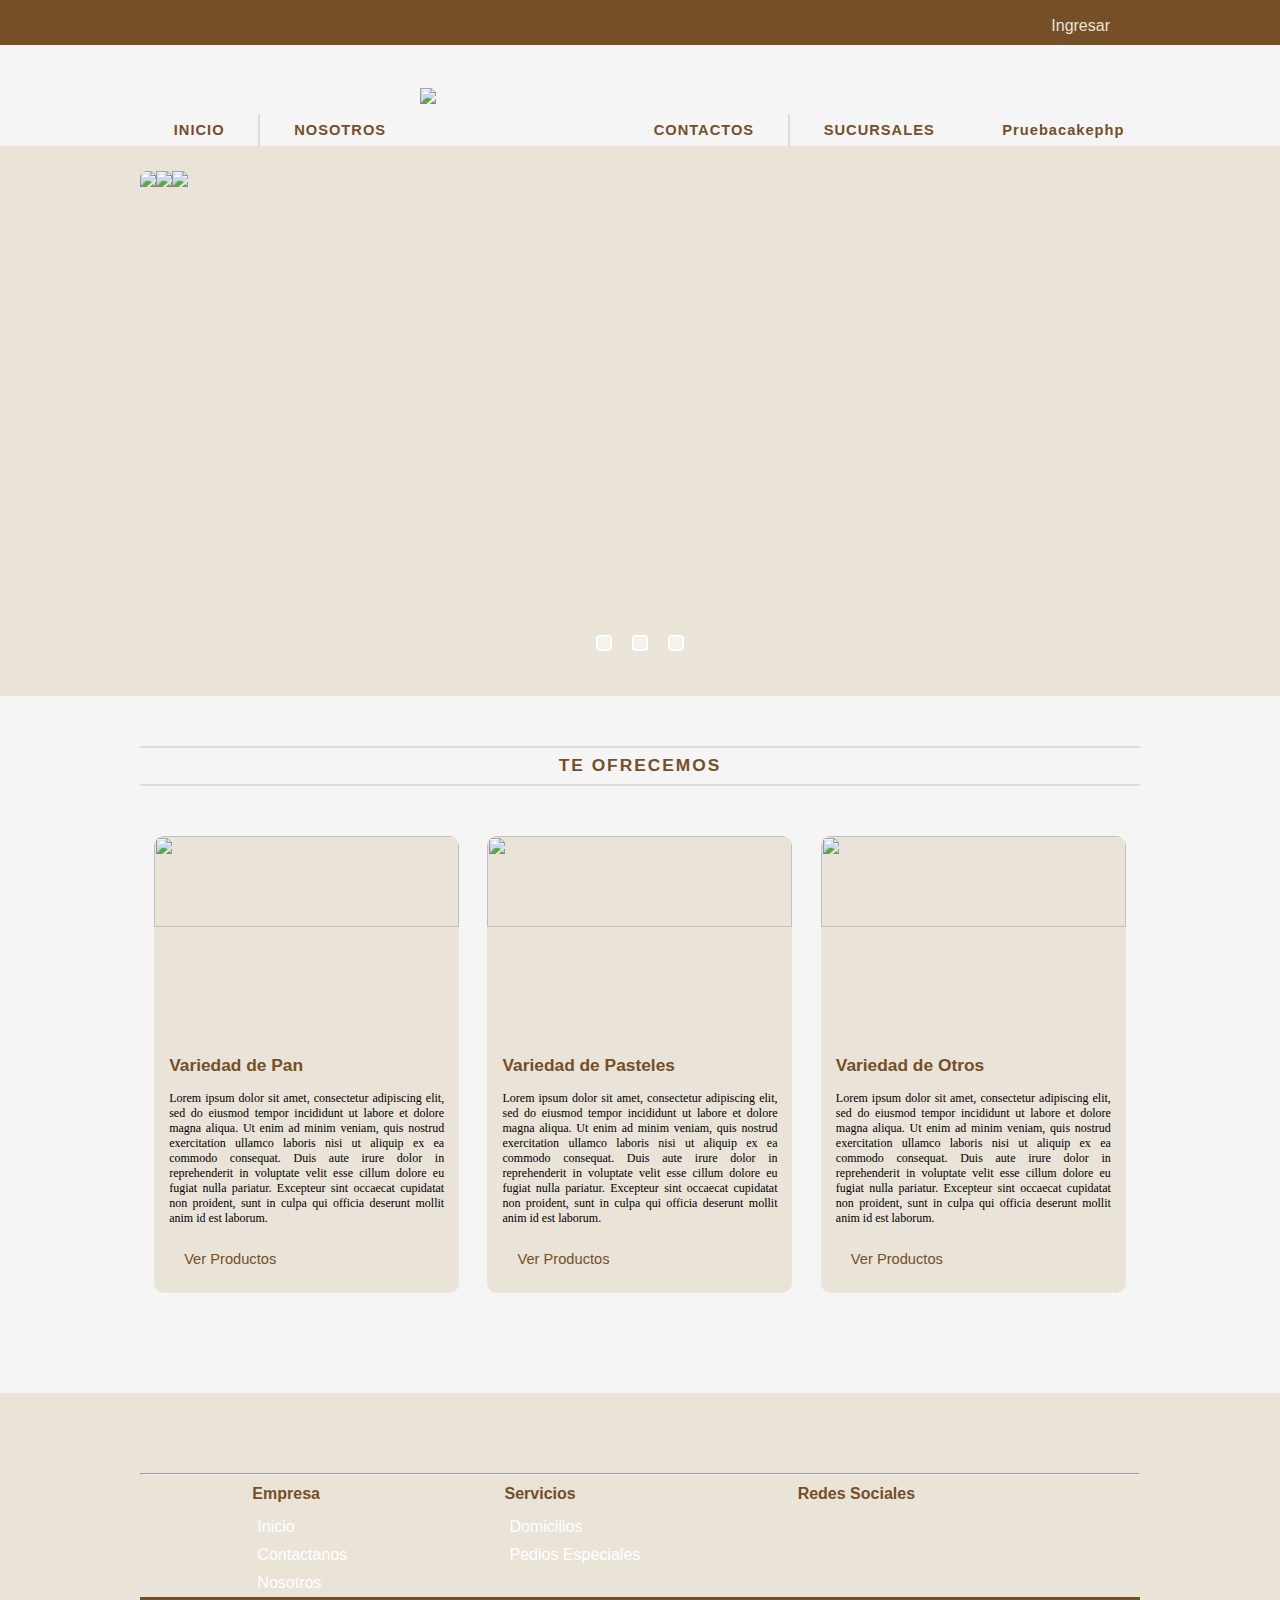
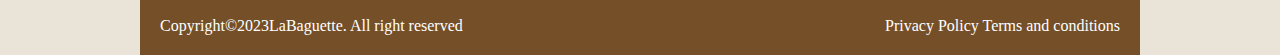
==== Index.html @ 3992114c "update" ====
<!DOCTYPE html>
<html lang="en">
<head>
    <meta charset="UTF-8">
    <meta http-equiv="X-UA-Compatible" content="IE=edge">
    <meta name="viewport" content="width=device-width, initial-scale=1.0">
    <link rel="stylesheet" href="assets/css/Default-Styles/EstilosIndex.css">
    <link rel="stylesheet" href="assets/css/Default-Styles/PagarCarrito.css">
    <link rel="icon" href="https://raw.githubusercontent.com/Ronaldo07rgr/Repositorio_LaBaguette/master/assets/Icon/LaBaguette.ico">
    <link rel="stylesheet" href="https://use.fontawesome.com/releases/v5.6.3/css/all.css" integrity="sha384-UHRtZLI+pbxtHCWp1t77Bi1L4ZtiqrqD80Kn4Z8NTSRyMA2Fd33n5dQ8lWUE00s/" crossorigin="anonymous">
    <meta name="viewport" content="width=device-width, initial-scale=1.0">
    <link rel="stylesheet" href="assets/css/Default-Styles/Footer-and-Header.css">
    <script src="main.js"></script>
    <title>LaBaguette | Horneamos con amor</title>
</head>

<body>
     <div class="parent-container">
         <header>
             <div class="menu_encabezadop1">
             <!-- Encabezado Parte 1: este código HTML describe una sección de encabezado que incluye enlaces a las páginas de redes sociales del usuario, enlaces para iniciar sesión en el sitio web y un ícono de carrito de compras.-->
              <div class="conteiner">
                <div class="social">
                  <ul>
                    <li>
                      <a href="https://www.facebook.com/ronaldo.stiven52">
                        <i class="fab fa-facebook-f icon"></i>
                      </a>
                    </li>
              
                    <li>
                      <a href="#">
                        <i class="fab fa-twitter icon"></i>
                      </a>
                    </li>
              
                    <li>
                      <a href="https://wa.me/+573154875304">
                        <i class="fab fa-whatsapp icon"></i>
                      </a>
                    </li>
              
                    <li>
                      <a href="https://www.instagram.com/ronaldo07_rg/">
                        <i class="fab fa-instagram icon"></i>
                      </a>
                    </li>
                  </ul>
              
                  <div class="user">
                    <a href="/usuario.html">
                      <i class="fa fa-user"></i>
                    </a>
                    <a href="IniciarSesion.html">
                      <span>Ingresar</span>
                    </a>
              
                  </div>
              
                  <div class="shopping">
                    <i class="fa fa-shopping-cart" onclick="showCartMenu()"></i>
                    <div class="cart-menu" id="cartMenu">
                      <h2>Mi Carrito</h2>
                      <div class="direction">
                        <i class="fas fa-map-marker-alt"></i>
                        <p>Direccion de Residencia</p>
                      </div>
                      <hr>
                      <button class="close" onclick="hideCartMenu()">X</button>
                      <div class="cart-items">

                      </div>
                      <div class="buttons">
                        <button id="button1">Seleccionar metodo de pago</button>
                        <div>
                          <button class="button-option" onclick="selectButton(this)">Domicilio</button>
                          <button class="button-option" onclick="selectButton(this)">Ir a la tienda</button>
                        </div>
                        <div class="cam">
                                    
                            <button class="bott" id="subtotal">Pagar   Subtotal: $10.000</button>
                          </div>
                      </div>
                    </div>
                  </div>
                </div>
              </div>
            </div>
            

            <div class="conteiner">
            <!-- Encabezado Parte 2 menu: este código HTML describe una sección de encabezado que incluye una barra de navegación con enlaces a diferentes páginas del sitio web y un logotipo.-->  
                <div class="menuconteiner">

                    <div class="menu">

                        <nav>
                            <a href="#"><p>INICIO</p></a>
                            <a href="#" class="has-submenu"><p>NOSOTROS</p></a>
                            <ul class="submenu">
                              <li><a href="Nosotros.html">MISION Y VISION</a></li>
                              <li><a href="Nosotros.html">QUIENES SOMOS</a></li>
                            </ul>
                        </nav>
                        
                        <div class="logo">
                            <img src="https://github.com/Ronaldo07rgr/Repositorio_LaBaguette/blob/master/assets/static/Encabezado%20y%20pie%20de%20pagina/LaBaguette-Encabezado.png?raw=true">
                        </div>

                        <nav>
                            <a href="Contactos.html"><p>CONTACTOS</p></a>
                            <a href="Sucursales.html"><p>SUCURSALES</p></a>
                            <a href="py1\index.php"><p>Pruebacakephp</p></a>
                          
                        </nav>
                
                    </div>
                </div>
            </div>
        </header>
    
        <main>
        <!-- Este código HTML representa la sección principal de una página web, que contiene un carrusel de imágenes con botones de paginación para cambiar entre ellas. La sección se encuentra dentro de una etiqueta <main>, que indica que es el contenido principal de la página.
        El carrusel de imágenes está implementado mediante la etiqueta <input> con el atributo type establecido en "radio", que se utiliza para mantener un control de la imagen que se está mostrando actualmente. Cada imagen se muestra dentro de un contenedor con la clase "img", y las imágenes son referenciadas por sus URLs en el atributo src de la etiqueta <img>.
        Finalmente, los botones de paginación se implementan mediante etiquetas <label> que están vinculadas a cada imagen mediante el atributo for con el mismo valor que el atributo id de la etiqueta <input> correspondiente.-->
            <div class="hero">
                <div class="conteiner-slider">

                    <input type="radio" id="1" name="slider-img" hidden/>
                    <input type="radio" id="2" name="slider-img" hidden/>
                    <input type="radio" id="3" name="slider-img" hidden/>

                        <div class="slider">

                            <div class="img">
                                <img src="https://github.com/Ronaldo07rgr/Repositorio_LaBaguette/blob/master/assets/static/Carrusel%20Index/Carrusel%20(1).webp?raw=true">
                            </div>
                    
                            <div class="img">
                                <img src="https://github.com/Ronaldo07rgr/Repositorio_LaBaguette/blob/master/assets/static/Carrusel%20Index/Carrusel%20(2).webp?raw=true">
                            </div>
                    
                            <div class="img">
                                <img src="https://github.com/Ronaldo07rgr/Repositorio_LaBaguette/blob/master/assets/static/Carrusel%20Index/Carrusel%20(3).webp?raw=true">
                            </div>

                        </div>
                    
                        <div class="pagination">

                            <label class="img-pag" for="1">
                                <img src="https://github.com/Ronaldo07rgr/Repositorio_LaBaguette/blob/master/assets/static/Carrusel%20Index/Carrusel%20(1).webp?raw=true">
                            </label>
                    
                            <label class="img-pag" for="2">
                                <img src="https://github.com/Ronaldo07rgr/Repositorio_LaBaguette/blob/master/assets/static/Carrusel%20Index/Carrusel%20(2).webp?raw=true">
                            </label>
                    
                            <label class="img-pag" for="3">
                                <img src="https://github.com/Ronaldo07rgr/Repositorio_LaBaguette/blob/master/assets/static/Carrusel%20Index/Carrusel%20(3).webp?raw=true">
                            </label>

                        </div>
                </div>
            </div>

        </main>

        <aside>
        <!--Este código HTML corresponde a una sección de una página web que presenta los productos que ofrece un negocio de panadería y repostería. La sección está estructurada en tres columnas que contienen imágenes, títulos, descripciones y botones para ver más detalles de cada producto.
        Cada columna se define con la clase "letters" y contiene una imagen del producto y un bloque de texto que incluye el título y descripción del mismo. Además, cada columna tiene un botón "Ver Productos" que lleva a otra página donde se pueden ver más detalles sobre los productos.
        La sección está contenida dentro de un elemento <aside>, que se utiliza comúnmente para contenido secundario que complementa el contenido principal de la página.-->
            <div class="conteiner">
                <div>
                    <h2>te ofrecemos</h2>
                </div>
                
                <div class="letter-content">

                    <div class="letters">
                        <img src="https://github.com/Ronaldo07rgr/Repositorio_LaBaguette/blob/master/assets/static/Carts/Variedad%20De%20Pan.webp?raw=true">
                        
                        <div>

                            <h3>Variedad de Pan</h3>
                            <p>Lorem ipsum dolor sit amet, consectetur adipiscing elit, sed do eiusmod tempor incididunt ut labore et dolore magna aliqua. Ut enim ad minim veniam, quis nostrud exercitation ullamco laboris nisi ut aliquip ex ea commodo consequat. Duis aute irure dolor in reprehenderit in voluptate velit esse cillum dolore eu fugiat nulla pariatur. Excepteur sint occaecat cupidatat non proident, sunt in culpa qui officia deserunt mollit anim id est laborum.</p>
                            <section>
                                <a href="CatalogoPan.html">
                                    <button>
                                        <span></span>
                                        <span></span>
                                        <span></span>
                                        <span></span>
                                        Ver Productos
                                    </button>
                                </a>
                            </section>

                        </div>
                    </div>

                    <div class="letters">

                        <img src="https://github.com/Ronaldo07rgr/Repositorio_LaBaguette/blob/master/assets/static/Carts/Variedad%20De%20Pasteles.webp?raw=true">
                        
                        <div>

                            <h3>Variedad de Pasteles</h3>
                            <p>Lorem ipsum dolor sit amet, consectetur adipiscing elit, sed do eiusmod tempor incididunt ut labore et dolore magna aliqua. Ut enim ad minim veniam, quis nostrud exercitation ullamco laboris nisi ut aliquip ex ea commodo consequat. Duis aute irure dolor in reprehenderit in voluptate velit esse cillum dolore eu fugiat nulla pariatur. Excepteur sint occaecat cupidatat non proident, sunt in culpa qui officia deserunt mollit anim id est laborum.</p>
                            <section>
                                <a href="CatalogoPasteles.html">
                                    <button>
                                        <span></span>
                                        <span></span>
                                        <span></span>
                                        <span></span>
                                        Ver Productos
                                    </button>
                                </a>
                            </section>

                        </div>

                        
                    </div>

                    <div class="letters">

                        <img src="https://github.com/Ronaldo07rgr/Repositorio_LaBaguette/blob/master/assets/static/Carts/Variedad%20De%20Otros.webp?raw=true">
                        
                        <div>

                            <h3>Variedad de Otros</h3>
                            <p>Lorem ipsum dolor sit amet, consectetur adipiscing elit, sed do eiusmod tempor incididunt ut labore et dolore magna aliqua. Ut enim ad minim veniam, quis nostrud exercitation ullamco laboris nisi ut aliquip ex ea commodo consequat. Duis aute irure dolor in reprehenderit in voluptate velit esse cillum dolore eu fugiat nulla pariatur. Excepteur sint occaecat cupidatat non proident, sunt in culpa qui officia deserunt mollit anim id est laborum.</p>
                            <section>
                                <a href="CatalogoOtros.html">
                                    <button>
                                        <span></span>
                                        <span></span>
                                        <span></span>
                                        <span></span>
                                        Ver Productos
                                    </button>
                                </a>
                            </section>

                        </div>
                        
                    </div>

                </div>

            </div>
        </aside>

        <footer>
        <!--El footer está compuesto por cuatro secciones, incluyendo una sección de empresa con enlaces a la página de inicio, contacto y nosotros, una sección de servicios con enlaces a domicilios y pedidos especiales, una sección de redes sociales con enlaces a Facebook, Twitter, WhatsApp e Instagram, y una sección de derechos de autor y políticas de privacidad. -->
            <div class="conteiner">

                <div class="header">
                    <div class="logo">
                        <span></span>
                    </div>

                </div>

                <hr>

                <div class="section">

                    <div>
                        <h2>Empresa</h2>
                        <a href="Index.html">Inicio</a>
                        <a href="Contactos.html">Contactanos</a>
                        <a href="Nosotros.html">Nosotros</a>
                    </div>

                    <div>
                        <h2>Servicios</h2>
                        <a href="#">Domicilios</a>
                        <a href="#">Pedios Especiales</a>
                    </div>

                    <div>
                        <h2>Redes Sociales</h2>
                        <div class="shop-cart">
                            <ul>
                                <li>
                                    <a href="https://www.facebook.com/ronaldo.stiven52">
                                        <i class="fab fa-facebook-f icon"></i>    
                                    </a>
                                </li>
    
                                <li>
                                    <a href="#">
                                        <i class="fab fa-twitter icon"></i>
                                    </a>
                                </li>
    
                                <li>
                                    <a href="https://wa.me/+573154875304">
                                        <i class="fab fa-whatsapp icon"></i>
                                    </a>
                                </li>
    
                                <li>
                                    <a href="https://www.instagram.com/ronaldo07_rg/">
                                        <i class="fab fa-instagram icon"></i>
                                    </a>
                                </li>
                            </ul>
                        </div>
                    </div>

                </div>

                <div class="Rights">
                    <p>Copyright©2023LaBaguette. All right reserved</p>
                    <p>Privacy Policy  Terms and conditions</p>
                </div>

            </div>
            <div id="over"class="over">
                <div id="lay" class="lay">
                    <h1>Factura</h1>
                    <div class="logos">
                        <img class="imgs" src="https://github.com/Ronaldo07rgr/Repositorio_LaBaguette/blob/master/assets/static/Encabezado%20y%20pie%20de%20pagina/LaBaguette-Encabezado.png?raw=true"></a>
                    </div class="colum">
                    <div class="col1">
                        <div class="lum" >
                            <h1>Para</h1>
                            <p>Alberto Gustabo Perez</p>
                        </div>
                        <div class="lum">
                            <h1>N°factura</h1>
                            <p>2023-000001</p>
                        </div>
                        <div class="lum">
                            <h1>Fecha</h1>
                            <p>31/01/2023</p>
                        </div>
                    </div>
                    <div class="sol">
                      <h1>Direccion de entrega</h1>
                      <p>Cll XY # AB-CD B/ ""</p> 
                  </div>
                  <div class="linea"></div>
                    <div class="col2">
                        <div class="lum">
                            <h1>Cantidad</h1>
                            <p>03</p>
                            <p>05</p>
                        </div>
                        <div class="lum">
                            <h1>Articulo</h1>
                            <p>galletas</p>
                            <p>panes</p>
                        </div>
                        <div class="lum">
                            <h1>Producto</h1>
                            <p>cucas</p>
                            <p>pan de coco</p>
                        </div>
                        <div >
                            <h1>Total</h1>
                            <p>$1.500</p>
                            <p>$15.000</p> 
                        </div>
                    </div>
                    <div class="linea"></div>
                    <div class="col3">
                        <div class="domi">
                            <h1>Domicilo</h1>
                            <p>$2.000</p>
                        </div>
                        <div class="domi">
                            <h1>Subtotal</h1>
                            <p>$18.500</p>
                        </div>
                    </div>
                    <div>
                      <button id="bon" class="bon">Volver al inicio</button>
                    </div>
                </div>
            </div>
              </div>
        </footer>

    </div> 

    <div>
        
    </div>
</body>

<script src="assets/js/main.js"></script>
<Script src="/assets/js/botonSubtotal.js"></Script>
</html>
---- assets/css/Default-Styles/EstilosIndex.css ----
/* Inicio desarrollo */
/* banner de la pagina slider */

.parent-container main{
  display: flex;
	align-items: center;
	justify-content: center;
  padding: 15px;
  background-color: #eae3d7;
}

  main .hero{
    height: 520px;
  }
  
    .conteiner-slider{
      margin-top: 10px;
      position: relative;
      width: 1000px;
      max-width: 100%;
      border-radius: 6px;
      overflow: hidden;
      height: 500px;
    }
    
      .slider{
        display: flex;
        transform: translate3d(0, 0, 0);
        transition: all 600ms;
        animation-name: autoplay;
        animation-duration: 6.5s;
        animation-direction: alternate;
        animation-fill-mode: forwards;
        animation-iteration-count: infinite;
        
      }

         .slider .img{
          position: relative;
          display: flex;
          flex: column;
          flex-direction: column;
          flex-shrink: 0;
          flex-grow: 0;
          max-width: 100%;
        }

          img{
            max-width: 100%;
        
          }
      
      .pagination{
        position: absolute;
        bottom: 20px;
        left: 0;
        display: flex;
        flex-wrap: wrap;
        align-items: center;
        justify-content: center;
        width: 100%;
        
      }
      
        .img-pag{
          display: flex;
          flex-direction: column;
          align-items: center;
          border: 2px solid white;
          width: 16px;
          height: 16px;
          border-radius: 4px;
          overflow: hidden;
          cursor: pointer;
          background: rgba(255, 255, 255, 0.5);
          margin: 0 10px;
          text-align: center;
          transition: all 300ms;
        }
      
          .img-pag:hover{
            transform: scale(2);
          }
      
          .img-pag img{
            display: inline-block;
            max-width: none;
            height: 100%;
            transform: scale(1);
            opacity: 0;
            transition: all 300ms;
          }

          .img-pag:hover img{
            opacity: 1;
            transform: scale(1);
          }
      
    input[id="1"]:checked ~ .slider{
        animation: none;
        transform: translate3d(0, 0, 0);
    }
      
    input[id="1"]:checked ~ .pagination .img-pag[for="1"]{
        background: #fff;
    }

    input[id="b"]:checked ~ .slider{
        animation: none;
        transform: translate3d(calc(-100% * 1), 0, 0);
    }
      
    input[id="2"]:checked ~ .pagination .img-pag[for="2"]{
        background: #fff;
    }

    input[id="3"]:checked ~ .slider{
        animation: none;
        transform: translate3d(calc(-100% * 2), 0, 0);
    }
      
    input[id="3"]:checked ~ .pagination .img-pag[for="3"]{
        background: #fff;
    }

      @keyframes autoplay{
        33%{
        transform:translate3d(calc(-100% * 0), 0, 0);
      }
      
        66%{
        transform:translate3d(calc(-100% * 1), 0, 0);
      }
      
        100%{
        transform:translate3d(calc(-100% * 2), 0, 0);
      }
        
      }

      @media only screen and (max-width: 768px) {
        .parent-container main{
          margin-top: 60px;
        }

        main .hero {
          height: 350px;
        }
      
        .conteiner-slider {
          width: 100%;
          height: 100%;
          margin: 0;
        }
        .img-pag {
          width: 20px;
          height: 20px;
          margin: 0 5px;
        }
      
        .img-pag:hover {
          transform: scale(1.5);
        }
      
        .img-pag img {
          height: 100%;
        }
      }

      @media only screen and (max-width: 480px) {
        main .hero {
          height: 250px;
        }
      
        .conteiner-slider {
          width: 100%;
          height: 100%;
          margin: 0;
        }
        .slider .img img{
          height: 300px;
        }
        .img-pag {
          width: 15px;
          height: 15px;
          margin: 0 5px;
        }
      
        .img-pag:hover {
          transform: scale(1.5);
        }
      
        .img-pag img {
          height: 100%;
        }
      
        /* input[id="1"]:checked ~ .slider {
          transform: translate3d(0, 0, 0);
        }
      
        input[id="b"]:checked ~ .slider {
          transform: translate3d(calc(-100% * 1), 0, 0);
        }
      
        input[id="3"]:checked ~ .slider {
          transform: translate3d(calc(-100% * 2), 0, 0);
        }
      
        @keyframes autoplay {
          33% {
            transform: translate3d(calc(-100% * 0), 0, 0);
          }
      
          66% {
            transform: translate3d(calc(-100% * 1), 0, 0);
          }
      
          100% {
            transform: translate3d(calc(-100% * 2), 0, 0);
          }
        } */
      }
      






  aside .conteiner .letter-content{
    display: flex;
    justify-content: space-around; 
    margin-top: 50px;
  }

  aside .conteiner div:first-child h2{
    height: 40px;
    border: 2px solid gainsboro;
    font-family: var(--OpenSans);
    font-size: 13pt;
    font-weight: 700;
    color: #744f28;
    text-align: center;
    text-transform: uppercase;
    letter-spacing: 2px;
    margin-top: 50px;
    padding: 7px;
    border-left: none;
    border-right: none;
  }

.letters{
  height: 457px;
  max-height: 100%;
  width: 30.5%;
  border-radius: 10px;
  background-color: #eae3d7;
}

  .letters img{
  border-top-right-radius: 10px;
  border-top-left-radius: 10px;
  height: 44.5%;
  width: 100%;
  max-height: 500px;
  background-size: cover;
  }

 

  .letters div{
    padding: 15px;

  }

    .letters h3{
      font-family: var(--OpenSans); 
      font-size: 13pt;
      font-weight: 700;
      color: #744f28;
    }

    .letters p{
      font-size: 12px;
      padding-top: 15px;
      text-align: justify;
    }

    .letters section{
      padding-top: 15px;
    }

      button {
        position: relative;
        padding: 10px;
        border: none;
        outline: none;
        background: transparent;
        color: #744f28;
        cursor: pointer;
        transition: .5s;
        overflow: hidden;
        font-family: var(--OpenSans); 
        font-size: 11pt;
        font-weight: 500;
    }

        button:hover {
          color: white;
          background-color: #744f28;
        }

      button span {
          position: absolute;
          background: white;
          transition: .5s;
      }
    
        button span:nth-child(1) {
            width: 100%;
            height: 1px;
            top: 0;
            left: -100%;
        }
    
        button span:nth-child(2) {
            width: 100%;
            height: 1px;
            bottom: 0;
            right: -100%;
        }
        
        button span:nth-child(3) {
            width: 1px;
            height: 100%;
            bottom: -100%;
            left: 0;
        }
        
        button span:nth-child(4) {
            width: 1px;
            height: 100%;
            top: -100%;
            right: 0;
        }
    
          button:hover span:nth-child(1) {
              left: 0;
          }
          
          button:hover span:nth-child(2) {
              right: 0;
          }
          
          button:hover span:nth-child(3) {
              bottom: 0;
          }
          
          button:hover span:nth-child(4) {
              top: 0;
          }


  .letters:hover{
    transition: .5s;
    box-shadow: 0px 0px 8px 2px #744f28;
  }

  @media only screen and (max-width: 768px) {
    aside .conteiner .letter-content{
      display: flex;
      align-items: center;
    }
  
    aside .conteiner div:first-child h2{
      margin-top: 20px;
    }
    .letters{
      height: auto;
      margin: 20px 0;
    }
    .letters img{
    border-radius: 10px 10px 0 0;
    height: 200px;
    max-height: 100%;
    width: 100%;
    object-fit: cover;
    }
  }
  

  @media only screen and (max-width: 480px) {
  aside .conteiner .letter-content{
    display: flex;
    flex-direction: column;
    align-items: center;
  }

  aside .conteiner div:first-child h2{
    margin-top: 20px;
  }

  .letters{
    height: auto;
    width: 90%;
    margin: 20px 0;
  }

  .letters img{
    border-radius: 10px 10px 0 0;
    height: 200px;
    max-height: 100%;
    width: 100%;
    object-fit: cover;
  }

  .letters div{
    padding: 10px;
  }

  .letters h3{
    font-size: 14px;
    margin: 10px 0;
  }

  .letters p{
    font-size: 12px;
    padding-top: 5px;
  }
}
---- assets/css/Default-Styles/PagarCarrito.css ----
.bott{
    background-color: #744f28;
    border-radius: 10px;
    width: 280px;
    height: 50px;
    border: none;
    outline: none;
    color:white;
    font-size: 20px;
    margin: 10px;
    cursor: pointer;
  }
  .over{
    position: fixed;
    top: 0;
    bottom: 0;
    left: 0;
    right: 0;
    background-color: rgb(255, 162, 0.2s);
    width: 100%;
    height: 100%;
    visibility: hidden;
  }
  .cam{

    align-items: center;
  }
  .over .lay h1{
    color: #744f28;
  }
  .bon{
    align-items: center;
    cursor: pointer;
    border: solid 2px gray;
    border-radius: 24px;
    background: rgb(233, 215, 197);
    color: #352b19;
    width: 160px;
    height: 46px;
    margin: 10px;
    font-size: 15px;
  }
  .lay{
    box-sizing: border-box;
    border: solid 1px ;
    position: fixed;
    top: 0;
    bottom: 0;
    left: 0;
    right: 0;
    display: flex;
    flex-direction: column;
    align-items: center;
    justify-content: center;
    background-color: rgb(234, 227, 215);
    width: 720px;
    height: 770px;
    margin-top: 6%;
    margin-left: 29%;
  }
  .sol{
    text-align: start;
    margin: 20px;
    margin-right:350px ;
  }
  .logos{
    display: flex;
  }
  .logos .imgs{
    margin-left: 3%;
    width: 250px;
  }
  .linea{
    border: solid #744f28 2px;
    width: 80%;
  }
  .col1{
    display: flex;
    flex-direction: row;
    margin: 20px;
  }
  .lum{
    margin-right:60px ;
  }
  .col2{
    display: flex;
    flex-direction: row;
    margin: 20px;
  }
  .col3{
    display: flex;
    flex-direction: column;
    margin: 20px;
  }
  .lado{
    display: flex;
    flex-direction: column;
    float: left;
  }
  .domi{
    display: flex;
  }
  .domi p{
    margin-left: 450px;
  }
  .colum h1{
    margin-right:350px ;
  }
  .active{
    visibility: visible;
  }
  #bon:checked ~ .over{
    visibility: hidden;
    }
---- assets/css/Default-Styles/Footer-and-Header.css ----
@import url("fonts/OpenSans.css");

:root {
  --Caveat: "Caveat", cursive;
  --OpenSans: "Open Sans", sans-serif;
  --chinese:"chinese"
}
* {
  padding: 0;
  margin: 0;
  box-sizing: border-box;
  text-decoration: none;
  
}
html {
  background-color: whitesmoke; 
}
.conteiner{
  margin: auto;
  max-width: 1000px;
  width: 100%;
}

/* Primera parte del encabezado: aqui se encuentran las redes sociales, el usuario,un parrafo para ingresar a la ceunta y el carrito de compras*/

header {
    background-color: whitesmoke;
    }
      .menu_encabezadop1 {
        background-color: #744f28;
        display: flex;
        justify-content: space-between;
        align-items: center;
      }
        .social{
          display: flex;
          flex-wrap: wrap;
        }
          .social ul{
            display: flex;
            list-style: none;
            padding: 5px;
            margin: 0;
          }
            .social ul a {
              margin: 0 10px;
              display: block;
              flex-basis: 50px;
            }
              .social ul a i{
                font-size: 25pt;
                color: #eae3d7;
              } 
              .social ul li:hover i:before{
                transition: .7s;
              }
              .social ul li:nth-child(1):hover i:before{
                color: #3b5999;
              }
              .social ul li:nth-child(2):hover i:before{
                color: #55acee;
              }
              .social ul li:nth-child(3):hover i:before {
                color: #43c352;
              }
              .social ul li:nth-child(4):hover i:before {
                color: #dc2a74;
              }
      
          .user{
            display: flex;
            padding:5px;
            margin-left: auto;
          }
            .user a{
              color: #eae3d7;
              padding: 5px;
              align-items: center;
              display: flex;
              flex-direction: column;
            }
            .user a:hover{
              color: #fdb822;
              transition: .3s;
            }
              .user a i{
                font-size: 25pt;
              }
            .user a:nth-child(2){
              font-family: var(--OpenSans);
              padding-top: 12px;
            }
      
          .shopping{
            display: flex;
            align-items: center;
          }
            .shopping i{
              padding: 10px;
              font-size: 25pt;
              color: #eae3d7;
              cursor: pointer;
            }
            .cart-menu {
              position: absolute;
              top: 0;
              right: 0;
              z-index: 3;
              background-color: #eae3d7;
              padding: 10px;
              display: none;
              width: 390px;
              border-radius: 10px;
              border-top-right-radius: 0;
              font-family: var(--OpenSans);
            }
              .cart-menu h2 {
                text-align: center;
                font-size: 25px;
                font-weight: 800;                
                margin: 0 0 10px;
              }
              .cart-menu .direction{
                display: flex;
                justify-content: center;
                align-items: center;
              }
                .cart-menu .direction i{
                  color: #777777;
                  font-size: 25pt;
                }
                .cart-menu .direction p{
                  color: #744f28;
                  font-size: 15pt;                  
                }
                .cart-menu hr{
                  border: 5px solid #744F2823;
                  border-radius: 5px;
                  margin-top: 15px;
                }

                .item-image{
                  display: flex; 
                  justify-content: space-evenly;
                 }

                .quantity-btn, .quantity-input {
                  background-color: transparent;
                  border: none;
                  text-align: center;
                  width: 40px;
                  cursor: pointer;
                  color: #744f28;                  
                }
                .quantity-btn:hover, .quantity-input:hover{
                  transition: 0.5s;
                  color: #fdb822;
                  font-weight: 800;
                }     
                .quantity-input::-webkit-outer-spin-button,
                .quantity-input::-webkit-inner-spin-button {
                  -webkit-appearance: none;
                  margin: 0;
                }
                .quantity-input {
                  -moz-appearance: textfield;
                }
                 .cart-item{
                   border-bottom: 3px solid #744F2823;
                   margin-top: 10px;
                   opacity: 1;
                   transition: opacity 0.3s ease-in-out;
                   animation: slide-up 0.3s ease-in-out;
                 }
                 .cart-item.fade-out {
                  animation: fade-out 0.3s;
                  opacity: 0;
                  transition: opacity 0.3s;
                  animation: slide-down 0.3s ease-in-out;
                }
                @keyframes fade-in {
                  from {
                    opacity: 0;
                  }
                  to {
                    opacity: 1;
                  }
                }       
                @keyframes fade-out {
                  from {
                    opacity: 1;
                  }
                  to {
                    opacity: 0;
                  }
                }
                @keyframes slide-up {
                  from {
                    opacity: 0;
                    transform: translateY(30px);
                  }
                  to {
                    opacity: 1;
                    transform: translateY(0);
                  }
                } 
                @keyframes slide-down {
                  from {
                    opacity: 1;
                    transform: translateY(0);
                  }
                  to {
                    opacity: 0;
                    transform: translateY(30px);
                  }
                }
                .remove-btn{
                  width: 20px;
                  background-color: transparent;
                  border: none;
                  height: fit-content;
                  margin-left: 30px;
                  font-size: 13pt;
                  color: #744f28;
                  font-weight: 800;
                }
                .item-quantity {
                  padding: 10px;
                  display: flex;
                  justify-content: center;
                  border: 2px solid #744f28;
                  width: 100px;
                  height: 40px;
                  margin-left: 255px;
                  margin-top: -28px;
                  border-radius: 15px;
                  margin-bottom: 10px;
                }
                .cart-menu .buttons{
                  text-align: center; 
                }
                  #button1 {
                    width: 90%;
                    background-color: #eae3d7;
                    color: #744f28;
                    padding: 14px 20px;
                    margin: 8px 0;
                    border: none;
                    border-radius: 4px;
                    border: 1px solid;
                    cursor: pointer;
                  }
                    .button-option {
                      width: 44.5%;
                      background-color: #eae3d7;
                      color: #744f28;
                      padding: 12px 20px;
                      margin: 8px 0;
                      border: none;
                      border-radius: 4px;
                      border: 1px solid;
                      cursor: pointer;
                    }
                    .button-option.selected {
                      background-color: #744f28;
                      color: #eae3d7;
                    }
            .cart-menu .close {
              position: absolute;
              top: 10px;
              right: 5px;
              font-size: 19px;
              font-weight: 800;
              border: none;
              background-color: transparent;
              cursor: pointer;
            }
            .cart-items {
              overflow-y: auto;
              max-height: 380px;
              margin-top: 10px;
            }  
            .cart-items p {
              margin: 5px 0;
            }
            .cart-items img {
              width: 155px;
              height: 115px;
              object-fit: cover;
              margin-right: 15px;
              border-radius: 15px;
            }
            .item-details{
              color: #744f28;
              font-size: 10pt;
              width: 80px; /* ajusta el ancho del contenedor */
              word-wrap: break-word; /* divide el texto en varias líneas */
            }
        @media screen and (max-width: 480px) {
          .social, .user, .shopping {
            align-items: center;
          }
          .user {
            margin-left: -5px;            
          }
          .shopping i{
            padding: 0;
          }
        }

        @media only screen and (max-width: 320px) {
          .social {
          margin-left: 85px;
          }
          
          .social ul {
            display: none;
          }
        }
      
      /* Esta son los estilos el en cabezado parte 2 o menu de navegacion */
      .menuconteiner{
        width: 100%;
        display: flex;
        justify-content: center;
        box-sizing: border-box;
      }
        .menuconteiner .menu{
          width: 100%;
          display: contents;  
          }
          .menuconteiner nav{
            height: 100%;
            box-sizing: border-box;
            padding-top: 4.3rem;
          } 
          .menuconteiner .logo img {
            width: 200px;
          }
          .logo a{
            display: flex;
            justify-content: center;
            align-items: center;
          }
          .menuconteiner nav a:first-child{
            border-right: 2px solid gainsboro;
          }
          .menuconteiner p{
            color: #744f28;
            padding: 0.2rem 1.8rem;
            letter-spacing: 1px;
            font-size: 11pt;
            font-family: var(--OpenSans);
            font-style: normal;
            font-weight: 800;
            box-sizing: border-box;
          } 
          .menuconteiner p:hover{
            color: #fdb822;
            transition: .3s;
          }
           /* Estilos para el submenú de "Nosotros" */
    
      .has-submenu {
        position: relative;
      }
      .menuconteiner .has-submenu:hover .submenu {
        display: block;
      }
      .menuconteiner .submenu a {
        display: block;
        padding: 0.5rem 1.8rem;
        font-size: 10pt;
        font-family: var(--OpenSans);
        font-weight: 800;
        color: #744f28;
        text-decoration: none;
      }
      .menuconteiner .submenu a:nth-child(1){
        border: none;
      }
      .menuconteiner .submenu a:hover {
        color: #fdb822;
      }
      /* Estilos responsive para pantallas mayores a 768px */
      @media (min-width: 768px) {
        .menuconteiner {
          justify-content: space-between;
        }
        .menuconteiner .logo img {
          display: block;
        }
        .menuconteiner nav {
          flex: 1;
          display: flex;
          justify-content: center;
        }
        .submenu{
          list-style: none;
          position: absolute;
          top: 160px;
          left: 367px;
        }
      }
      /* Estilos responsive para pantallas entre 480px y 768px */
      @media (max-width: 768px) {
        .menuconteiner {
          align-items: center;
        }
        .menuconteiner nav a:first-child {
          border-right: none;
        }
        .menuconteiner .logo{
          display: none;
        }
        .menuconteiner p {
          padding: 0.8rem;
          display: flex;
          justify-content: center;
          align-items: center;
        }
        .menuconteiner button {
          margin-top: 2rem;
        }
        .submenu{
          list-style: none;
          position: absolute;
          top: 160px;
          left: 160px;
        }
      }
      /* Estilos responsive para pantallas menores a 480px */
      @media (max-width: 480px) {
        .menuconteiner nav {
          display: grid;
          padding: 12px;
        }
        .menuconteiner .logo img {
          display: none;
        }
        .menuconteiner button {
          margin-top: 2rem;
        }
        .hero .conteiner{
          margin-left: 0px;
        }
        .submenu{
          top: 170px;
          margin-left: -128px;
        }
    }
      @media (max-width: 320px) {
        .submenu{
          top: 170px;
          margin-left: -168px;
        }
      }
    
/* Estilos del pie de pagina */

    footer{
        background-color: #eae3d7;
        margin-top: 100px;
      }
        .header{
          display: flex;
          justify-content: flex-end;
          padding: 20px;
          align-items: center;
        }
          .logo{
            display: flex;
            align-items: center;
            gap: 10px;
          }
            .logo span{
              background-image: url("https://github.com/Ronaldo07rgr/Repositorio_LaBaguette/blob/master/assets/static/Encabezado%20y%20pie%20de%20pagina/LaBaguette-PieDePagina.png?raw=true");
              height: 90px;
              max-height: 40px;
              width: 180px;
              background-size: cover;
            }
        .section{
          display: flex;
          justify-content: space-evenly;
          gap: 40px;
         }
        .section div{
          display: flex;
          flex-direction: column;
        }
            .shop-cart{
              height: 50px;
              width: 230px;
            }
            .shop-cart ul {
              display: flex;
              position: absolute;
              margin-left: 114px;
              margin-top: 25px;
              transform: translate(-50%, -50%);
            }
              .shop-cart ul li {
                list-style: none;
              }
                .shop-cart ul a {
                  margin: 0 10px;
                  display: block;
                }
                .shop-cart ul a i{
                  font-size: 25pt;
                  color: #744f28;
                }
                .shop-cart ul li:hover i:before{
                  transition: .7s;
                }
                .shop-cart ul li:nth-child(1):hover i:before{
                  color: #3b5999;
                }
                .shop-cart ul li:nth-child(2):hover i:before{
                  color: #55acee;
                }
                .shop-cart ul li:nth-child(3):hover i:before {
                  color: #43c352;
                }
                .shop-cart ul li:nth-child(4):hover i:before {
                  color: #dc2a74;
                }
                div h2{
                  font-family: var(--OpenSans);
                  font-size: 12pt;
                  color: #744f28;
                  padding: 10px 0;
                }
                a{
                  color: white;
                  text-decoration: none;
                  padding: 5px;
                  font-family: var(--OpenSans);
                }
                a:hover{
                  color: #fdb822;
                  transition: .3s;
                }
        .Rights{
          display: flex;
          justify-content: space-between;
          padding: 20px;
          background: #744f28;
          color: white;
        }
        .Rights p{
          color: white;
          font-family: none;
        }
        /* Responsive del footer */
        @media screen and (max-width: 768px) {
          .header {
            justify-content: center;
          }
        }
        @media screen and (max-width: 480px) {
          .footer {
            display: flex;
          }
          .section {
            align-items: flex-start;
            flex-direction: column;
            align-items: center;
            justify-content: center;
            text-align: center;
          }
          .header {
            justify-content: center;
          }
          .cart-menu{
            width: 100%;
            border-top-left-radius: 0;
          }
        }
        .bott{
          background-color: #744f28;
          border-radius: 10px;
          width: 280px;
          height: 50px;
          border: none;
          outline: none;
          color:white;
          font-size: 20px;
          margin: 10px;
          cursor: pointer;
        }
        .over{
          position: fixed;
          top: 0;
          bottom: 0;
          left: 0;
          right: 0;
          background-color: rgb(255, 162, 0.2s);
          width: 100%;
          height: 100%;
          visibility: hidden;
        }
        .cam{

          align-items: center;
        }
        .over .lay h1{
          color: #744f28;
        }
        .bon{
          align-items: center;
          cursor: pointer;
          border: solid 2px gray;
          border-radius: 24px;
          background: rgb(233, 215, 197);
          color: #352b19;
          width: 160px;
          height: 46px;
          margin: 10px;
          font-size: 15px;
        }
        .lay{
          box-sizing: border-box;
          border: solid 1px ;
          position: fixed;
          top: 0;
          bottom: 0;
          left: 0;
          right: 0;
          display: flex;
          flex-direction: column;
          align-items: center;
          justify-content: center;
          background-color: rgb(234, 227, 215);
          width: 720px;
          height: 770px;
          margin-top: 6%;
          margin-left: 29%;
        }
        .sol{
          text-align: start;
          margin: 20px;
          margin-right:350px ;
        }
        .logos{
          display: flex;
        }
        .logos .imgs{
          margin-left: 3%;
          width: 250px;
        }
        .linea{
          border: solid #744f28 2px;
          width: 80%;
        }
        .col1{
          display: flex;
          flex-direction: row;
          margin: 20px;
        }
        .lum{
          margin-right:60px ;
        }
        .col2{
          display: flex;
          flex-direction: row;
          margin: 20px;
        }
        .col3{
          display: flex;
          flex-direction: column;
          margin: 20px;
        }
        .lado{
          display: flex;
          flex-direction: column;
          float: left;
        }
        .domi{
          display: flex;
        }
        .domi p{
          margin-left: 450px;
        }
        .colum h1{
          margin-right:350px ;
        }
        .active{
          visibility: visible;
        }
        #bon:checked ~ .over{
          visibility: hidden;
          }
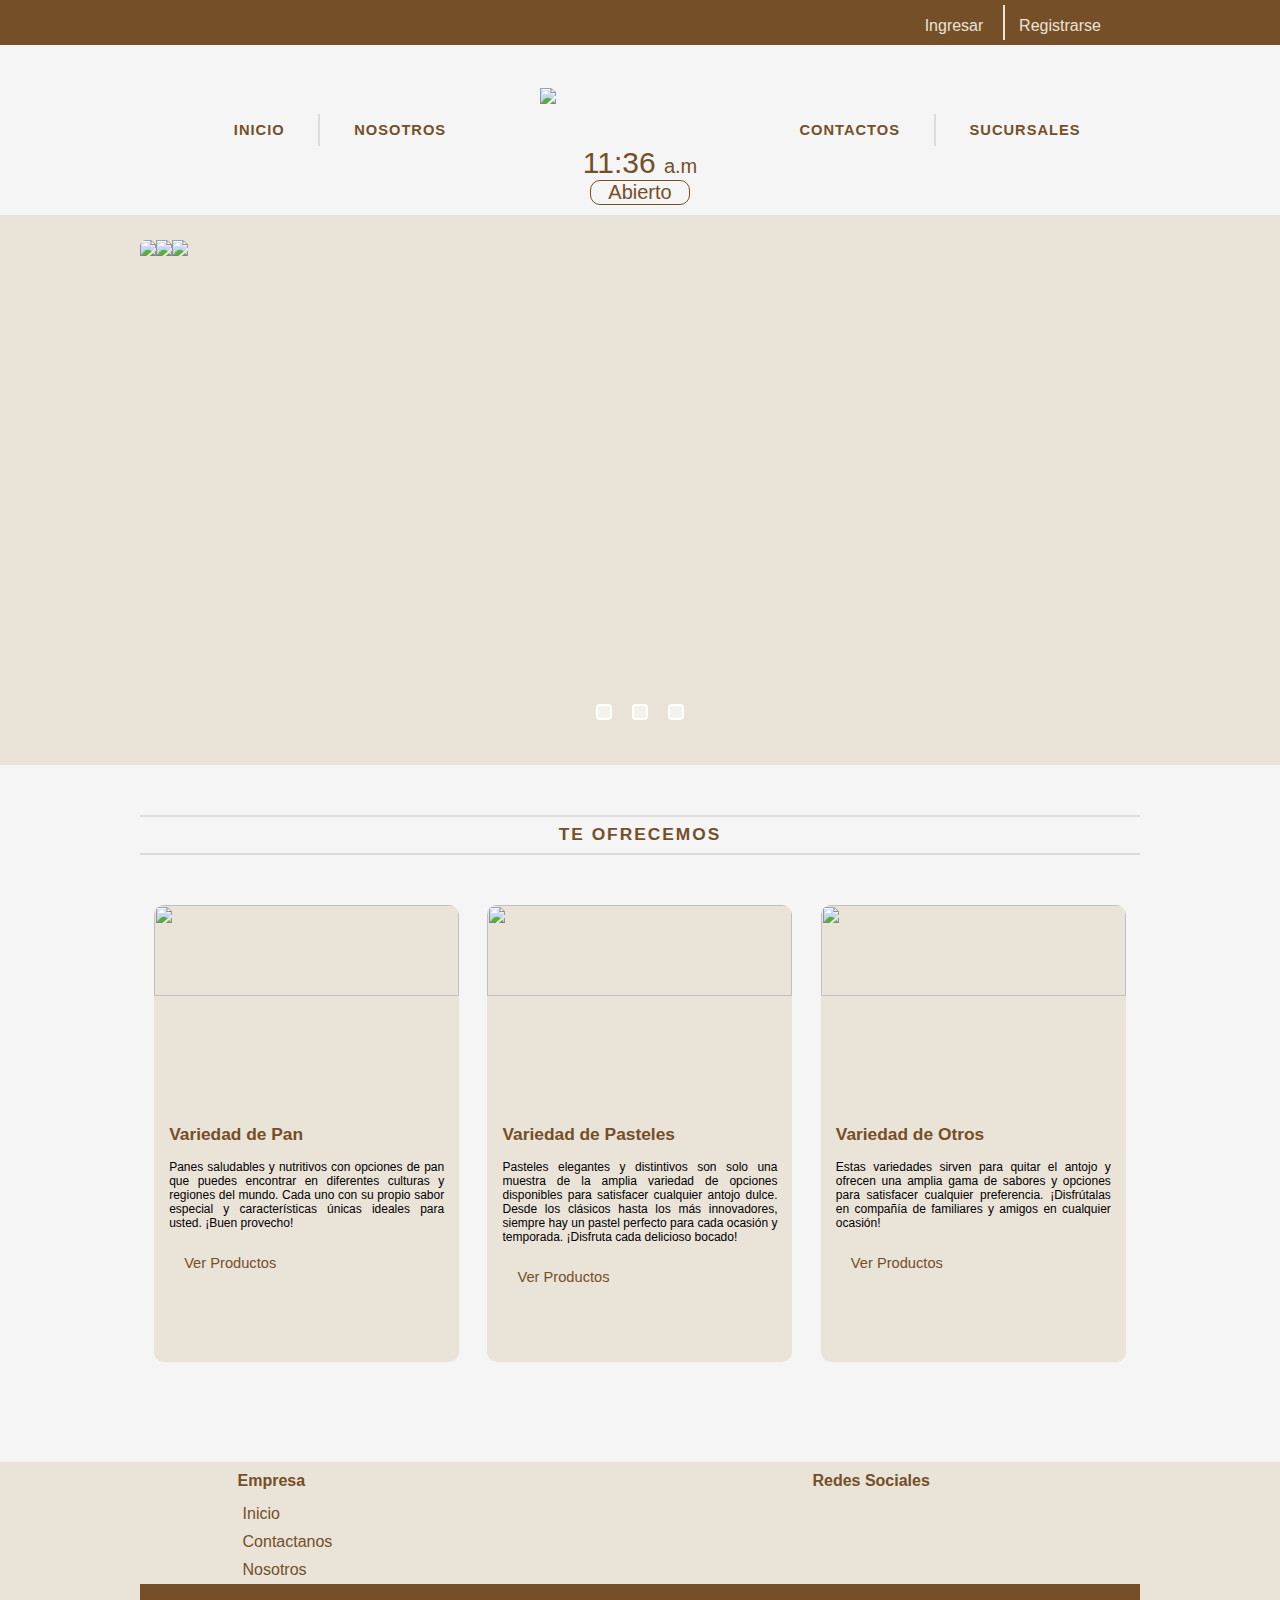
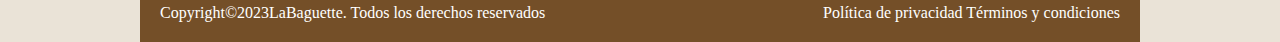
==== commit d5ec6fe0: "11/08 cambios" ====
--- a/Index.html
+++ b/Index.html
@@ -7,6 +7,7 @@
     <link rel="stylesheet" href="assets/css/Default-Styles/EstilosIndex.css">
     <link rel="stylesheet" href="assets/css/Default-Styles/PagarCarrito.css">
     <link rel="icon" href="https://raw.githubusercontent.com/Ronaldo07rgr/Repositorio_LaBaguette/master/assets/Icon/LaBaguette.ico">
+    <script src="https://kit.fontawesome.com/c34d8fffbe.js" crossorigin="anonymous"></script>
     <link rel="stylesheet" href="https://use.fontawesome.com/releases/v5.6.3/css/all.css" integrity="sha384-UHRtZLI+pbxtHCWp1t77Bi1L4ZtiqrqD80Kn4Z8NTSRyMA2Fd33n5dQ8lWUE00s/" crossorigin="anonymous">
     <meta name="viewport" content="width=device-width, initial-scale=1.0">
     <link rel="stylesheet" href="assets/css/Default-Styles/Footer-and-Header.css">
@@ -28,9 +29,9 @@
                       </a>
                     </li>
               
-                    <li>
+                     <li>
                       <a href="#">
-                        <i class="fab fa-twitter icon"></i>
+                         <i class="fa-brands fa-x-twitter"></i> 
                       </a>
                     </li>
               
@@ -48,13 +49,15 @@
                   </ul>
               
                   <div class="user">
-                    <a href="/usuario.html">
+                    <a href="usuario.html">
                       <i class="fa fa-user"></i>
                     </a>
                     <a href="IniciarSesion.html">
                       <span>Ingresar</span>
                     </a>
-              
+                    <a href="Registrarse.html">
+                        <span>Registrarse</span>
+                      </a>
                   </div>
               
                   <div class="shopping">
@@ -110,15 +113,16 @@
                         <nav>
                             <a href="Contactos.html"><p>CONTACTOS</p></a>
                             <a href="Sucursales.html"><p>SUCURSALES</p></a>
-                            <a href="py1\index.php"><p>Pruebacakephp</p></a>
-                          
                         </nav>
-                
+                        
                     </div>
                 </div>
             </div>
         </header>
-    
+        <div class="Reloj">
+            <div id="clock">12:00<span class="am-pm"> AM</span></div>
+            <div id="message">Abierto</div>
+        </div>  
         <main>
         <!-- Este código HTML representa la sección principal de una página web, que contiene un carrusel de imágenes con botones de paginación para cambiar entre ellas. La sección se encuentra dentro de una etiqueta <main>, que indica que es el contenido principal de la página.
         El carrusel de imágenes está implementado mediante la etiqueta <input> con el atributo type establecido en "radio", que se utiliza para mantener un control de la imagen que se está mostrando actualmente. Cada imagen se muestra dentro de un contenedor con la clase "img", y las imágenes son referenciadas por sus URLs en el atributo src de la etiqueta <img>.
@@ -183,13 +187,13 @@
                         <div>
 
                             <h3>Variedad de Pan</h3>
-                            <p>Lorem ipsum dolor sit amet, consectetur adipiscing elit, sed do eiusmod tempor incididunt ut labore et dolore magna aliqua. Ut enim ad minim veniam, quis nostrud exercitation ullamco laboris nisi ut aliquip ex ea commodo consequat. Duis aute irure dolor in reprehenderit in voluptate velit esse cillum dolore eu fugiat nulla pariatur. Excepteur sint occaecat cupidatat non proident, sunt in culpa qui officia deserunt mollit anim id est laborum.</p>
+                            <p>Panes saludables y nutritivos con  opciones de pan que puedes encontrar en diferentes culturas y regiones del mundo. Cada uno con su propio sabor especial y características únicas ideales para usted. ¡Buen provecho!</p>
                             <section>
                                 <a href="CatalogoPan.html">
                                     <button>
                                         <span></span>
                                         <span></span>
-                                        <span></span>
+                                        <span></span>   
                                         <span></span>
                                         Ver Productos
                                     </button>
@@ -206,7 +210,7 @@
                         <div>
 
                             <h3>Variedad de Pasteles</h3>
-                            <p>Lorem ipsum dolor sit amet, consectetur adipiscing elit, sed do eiusmod tempor incididunt ut labore et dolore magna aliqua. Ut enim ad minim veniam, quis nostrud exercitation ullamco laboris nisi ut aliquip ex ea commodo consequat. Duis aute irure dolor in reprehenderit in voluptate velit esse cillum dolore eu fugiat nulla pariatur. Excepteur sint occaecat cupidatat non proident, sunt in culpa qui officia deserunt mollit anim id est laborum.</p>
+                            <p>Pasteles elegantes y distintivos son solo una muestra de la amplia variedad de opciones disponibles para satisfacer cualquier antojo dulce. Desde los clásicos hasta los más innovadores, siempre hay un pastel perfecto para cada ocasión y temporada. ¡Disfruta cada delicioso bocado!</p>
                             <section>
                                 <a href="CatalogoPasteles.html">
                                     <button>
@@ -231,7 +235,7 @@
                         <div>
 
                             <h3>Variedad de Otros</h3>
-                            <p>Lorem ipsum dolor sit amet, consectetur adipiscing elit, sed do eiusmod tempor incididunt ut labore et dolore magna aliqua. Ut enim ad minim veniam, quis nostrud exercitation ullamco laboris nisi ut aliquip ex ea commodo consequat. Duis aute irure dolor in reprehenderit in voluptate velit esse cillum dolore eu fugiat nulla pariatur. Excepteur sint occaecat cupidatat non proident, sunt in culpa qui officia deserunt mollit anim id est laborum.</p>
+                            <p>Estas variedades sirven para quitar el antojo y ofrecen una amplia gama de sabores y opciones para satisfacer cualquier preferencia. ¡Disfrútalas en compañía de familiares y amigos en cualquier ocasión!</p>
                             <section>
                                 <a href="CatalogoOtros.html">
                                     <button>
@@ -255,16 +259,8 @@
 
         <footer>
         <!--El footer está compuesto por cuatro secciones, incluyendo una sección de empresa con enlaces a la página de inicio, contacto y nosotros, una sección de servicios con enlaces a domicilios y pedidos especiales, una sección de redes sociales con enlaces a Facebook, Twitter, WhatsApp e Instagram, y una sección de derechos de autor y políticas de privacidad. -->
+            
             <div class="conteiner">
-
-                <div class="header">
-                    <div class="logo">
-                        <span></span>
-                    </div>
-
-                </div>
-
-                <hr>
 
                 <div class="section">
 
@@ -275,10 +271,10 @@
                         <a href="Nosotros.html">Nosotros</a>
                     </div>
 
-                    <div>
-                        <h2>Servicios</h2>
-                        <a href="#">Domicilios</a>
-                        <a href="#">Pedios Especiales</a>
+                    <div class="container">
+                        <div class="logo">
+                            <span></span>
+                        </div>
                     </div>
 
                     <div>
@@ -291,11 +287,11 @@
                                     </a>
                                 </li>
     
-                                <li>
+                              <li>
                                     <a href="#">
-                                        <i class="fab fa-twitter icon"></i>
+                                     <i class="fa-brands fa-x-twitter"></i>
                                     </a>
-                                </li>
+                              </li> 
     
                                 <li>
                                     <a href="https://wa.me/+573154875304">
@@ -315,8 +311,8 @@
                 </div>
 
                 <div class="Rights">
-                    <p>Copyright©2023LaBaguette. All right reserved</p>
-                    <p>Privacy Policy  Terms and conditions</p>
+                    <p>Copyright©2023LaBaguette. Todos los derechos reservados</p>
+                    <p>Política de privacidad Términos y condiciones</p>
                 </div>
 
             </div>
@@ -395,4 +391,5 @@
 
 <script src="assets/js/main.js"></script>
 <Script src="/assets/js/botonSubtotal.js"></Script>
+<script src="assets/js/reloj.js"></script>
 </html>--- a/assets/css/Default-Styles/EstilosIndex.css
+++ b/assets/css/Default-Styles/EstilosIndex.css
@@ -284,6 +284,7 @@
       font-size: 12px;
       padding-top: 15px;
       text-align: justify;
+      font-family: var(--OpenSans);
     }
 
     .letters section{
--- a/assets/css/Default-Styles/Footer-and-Header.css
+++ b/assets/css/Default-Styles/Footer-and-Header.css
@@ -89,6 +89,13 @@
             .user a:nth-child(2){
               font-family: var(--OpenSans);
               padding-top: 12px;
+              border-right: #eae3d7 solid 2px;
+              width: 100px;
+            }
+            .user a:nth-child(3){
+              font-family: var(--OpenSans);
+              padding-top: 12px;
+              width: 110px;
             }
       
           .shopping{
@@ -359,6 +366,45 @@
             color: #fdb822;
             transition: .3s;
           }
+
+          /* Este es el estilo del reloj*/
+
+          .Reloj{
+            font-family: var(--OpenSans);
+            text-align: center;
+            margin-bottom: 10px;
+          }
+          #clock {
+            font-size: 30px;
+            color: #744f28;
+        }
+        #message {
+            font-size: 20px;
+        }
+        .abierto{
+          color: #744f28;
+          background-color: whitesmoke;
+          border-radius: 10px;
+          width: 100px;
+          display: flex;
+          justify-content: center;
+          margin: 0 auto; 
+          border: #744f28 solid 1px;
+        }
+        .cerrado {
+          color: white;
+          background-color: #744f28;
+          border-radius: 10px;
+          width: 100px;
+          display: flex;
+          justify-content: center;
+          margin: 0 auto; 
+      }
+    
+      .am-pm {
+        font-size: 20px;
+    }
+
            /* Estilos para el submenú de "Nosotros" */
     
       .has-submenu {
@@ -399,7 +445,7 @@
           list-style: none;
           position: absolute;
           top: 160px;
-          left: 367px;
+          left: 630px;
         }
       }
       /* Estilos responsive para pantallas entre 480px y 768px */
@@ -475,10 +521,11 @@
           }
             .logo span{
               background-image: url("https://github.com/Ronaldo07rgr/Repositorio_LaBaguette/blob/master/assets/static/Encabezado%20y%20pie%20de%20pagina/LaBaguette-PieDePagina.png?raw=true");
-              height: 90px;
-              max-height: 40px;
-              width: 180px;
+              height: 200px;
+              max-height: 45px; 
+              width: 200px;
               background-size: cover;
+              margin-top: 40px;
             }
         .section{
           display: flex;
@@ -533,7 +580,7 @@
                   padding: 10px 0;
                 }
                 a{
-                  color: white;
+                  color: #744f28;
                   text-decoration: none;
                   padding: 5px;
                   font-family: var(--OpenSans);
@@ -541,6 +588,8 @@
                 a:hover{
                   color: #fdb822;
                   transition: .3s;
+                  padding-top: 6px;
+                  padding-bottom: 6px;
                 }
         .Rights{
           display: flex;
